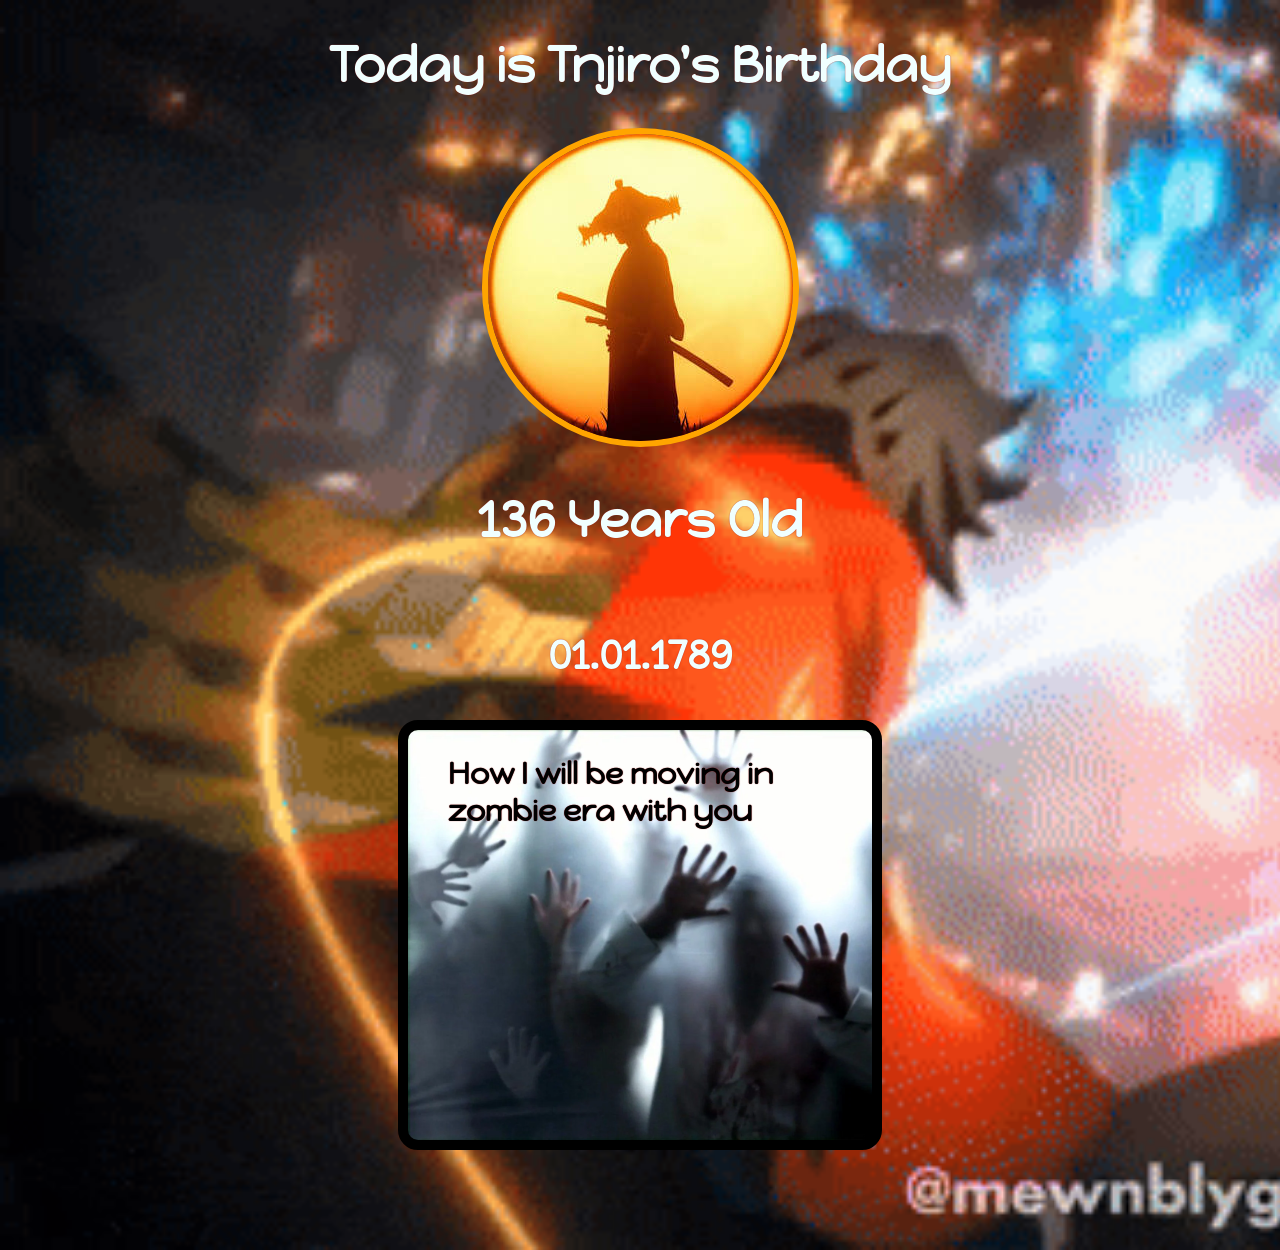
==== Birthday_gif/index.html @ 7051472b "Birthday" ====
<!DOCTYPE html>
<html>
    <head>
        <link rel="stylesheet" href="styles.css">
        <link rel="preconnect" href="https://fonts.googleapis.com">
        <link rel="preconnect" href="https://fonts.gstatic.com" crossorigin>
        <link href="https://fonts.googleapis.com/css2?family=Happy+Monkey&family=Orbitron:wght@400..900&display=swap" rel="stylesheet">

    </head>

    <body>
        <div class="profile"> 
            <h1>Today is Tnjiro's Birthday</h1>
            <img class="avtar" src="images/warrior_avtar.png" alt="Avtar of Nick">
            <h2>136 Years Old</h2>
            <p>01.01.1789</p>
        </div>

        <div class="room">
            <h1 class="tab">How I will be moving in zombie era with you </h1>
        </div>

    </body>

</html>
---- Birthday_gif/styles.css ----
body {
    margin: 0;
    display: flex;
    flex-direction: column;
    align-items: center;
    justify-content: center;
    font-family: "Happy Monkey";
    font-weight: 400;
    font-style: normal;
    background-image: url("images/demon_slayer.gif");
    background-size: cover;
    flex:1;
    margin-bottom: 100px;
}


.profile {
    display: flex;
    flex-direction: column;
    align-items: center;
    justify-content: center;
}

.avtar {
    border-radius: 200px;
    border: 6px solid orange;
}

h1, h2, p {
    font-size: 50px;
    color: azure;
    text-shadow: 0 0  1px rgba(156, 3, 3, 0.825);
}

p {
    font-size: 40px;
    font-weight: 1000;
}

.room_img {
    border: 5px solid black;
    width: 50% ;
}

.room:hover {

    background-image: url("images/room.webp");


}

.room {
    font-size: 2px;
    display: flex;
    flex-direction: column;
    align-items: center;
    justify-content: start;
    background-image: url("images/zombie.webp");
    background-size: cover;
    padding: 5px 40px;
    border: 10px solid black;
    border-radius: 20px;
    height: 400px;
    width: 30%;

}

.tab {
    font-size: 30px;
    color: black;
    font-weight: bolder;
}
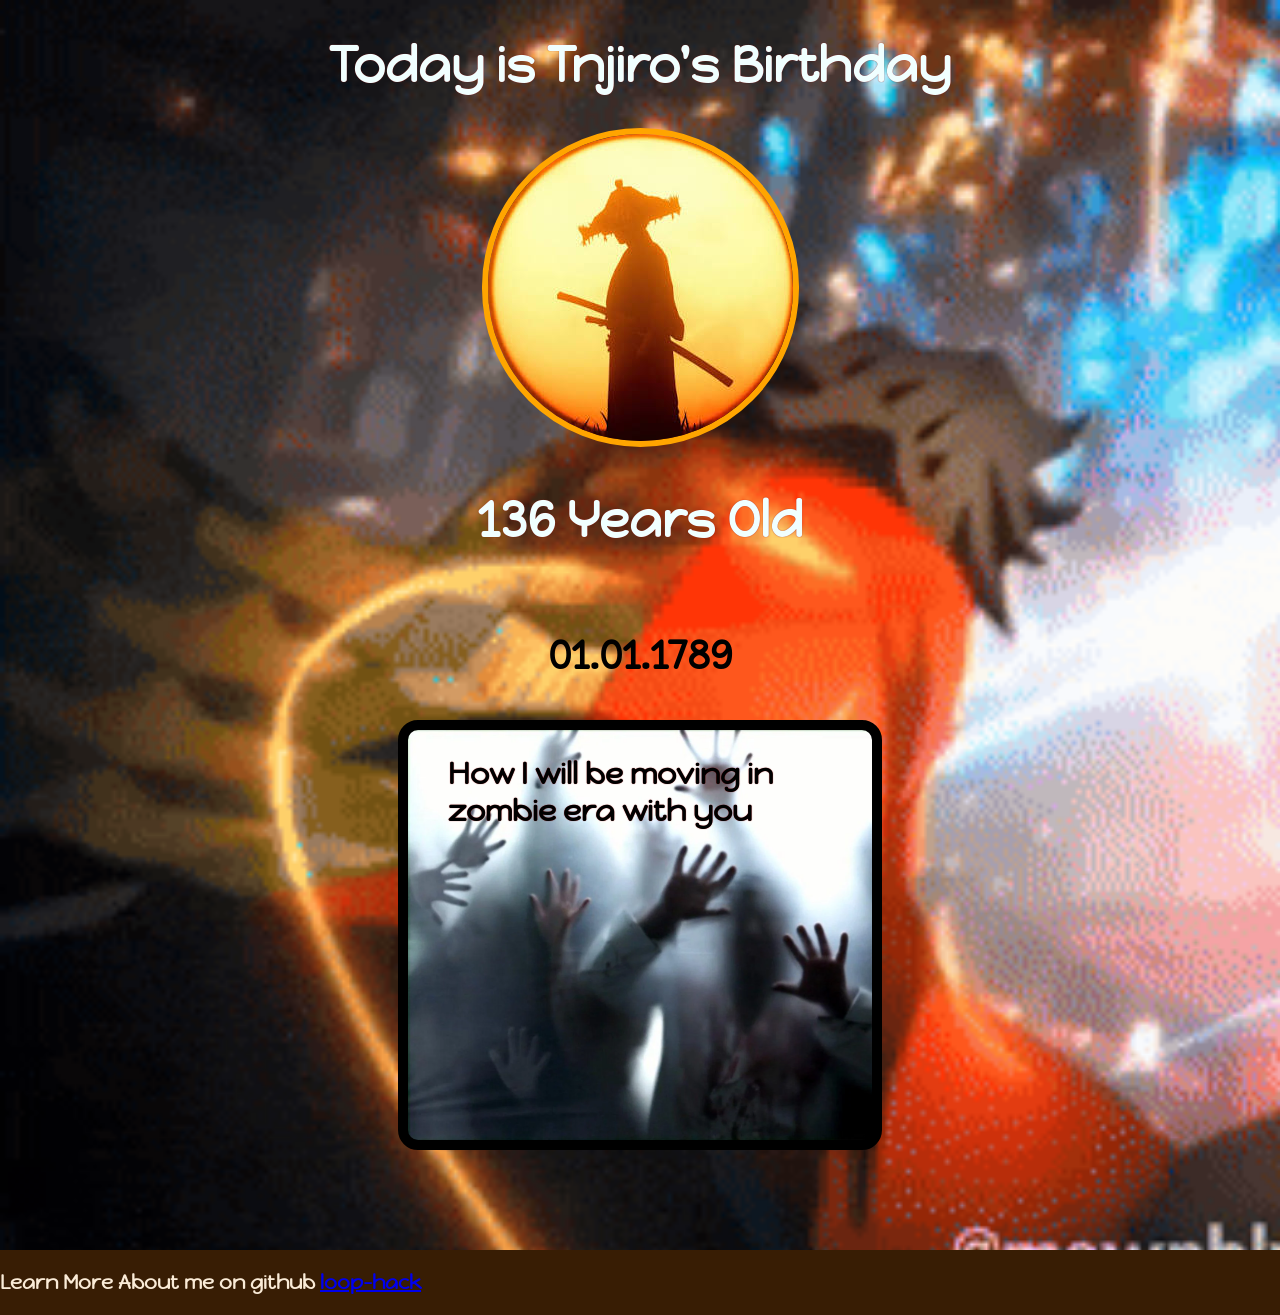
==== commit 1cf637d4: "fixing footer" ====
--- a/Birthday_gif/index.html
+++ b/Birthday_gif/index.html
@@ -20,6 +20,10 @@
             <h1 class="tab">How I will be moving in zombie era with you </h1>
         </div>
 
+        <div class="footer">
+            <p class="footer-text">Learn More About me on github <a href="https://github.com/loop-hack">loop-hack</a> </p>
+        </div>
+
     </body>
 
 </html>
--- a/Birthday_gif/styles.css
+++ b/Birthday_gif/styles.css
@@ -10,7 +10,6 @@
     background-image: url("images/demon_slayer.gif");
     background-size: cover;
     flex:1;
-    margin-bottom: 100px;
 }
 
 
@@ -26,7 +25,7 @@
     border: 6px solid orange;
 }
 
-h1, h2, p {
+h1, h2 {
     font-size: 50px;
     color: azure;
     text-shadow: 0 0  1px rgba(156, 3, 3, 0.825);
@@ -69,4 +68,18 @@
     font-size: 30px;
     color: black;
     font-weight: bolder;
+}
+
+.footer {
+    font-size: 20px;
+    margin-bottom: 0;
+    background-color: rgb(56, 29, 4);
+    width: 100%;
+    margin-top: 100px;
+}
+
+.footer-text {
+    height: min-content;
+    font-size: 20px;
+    color: antiquewhite;
 }
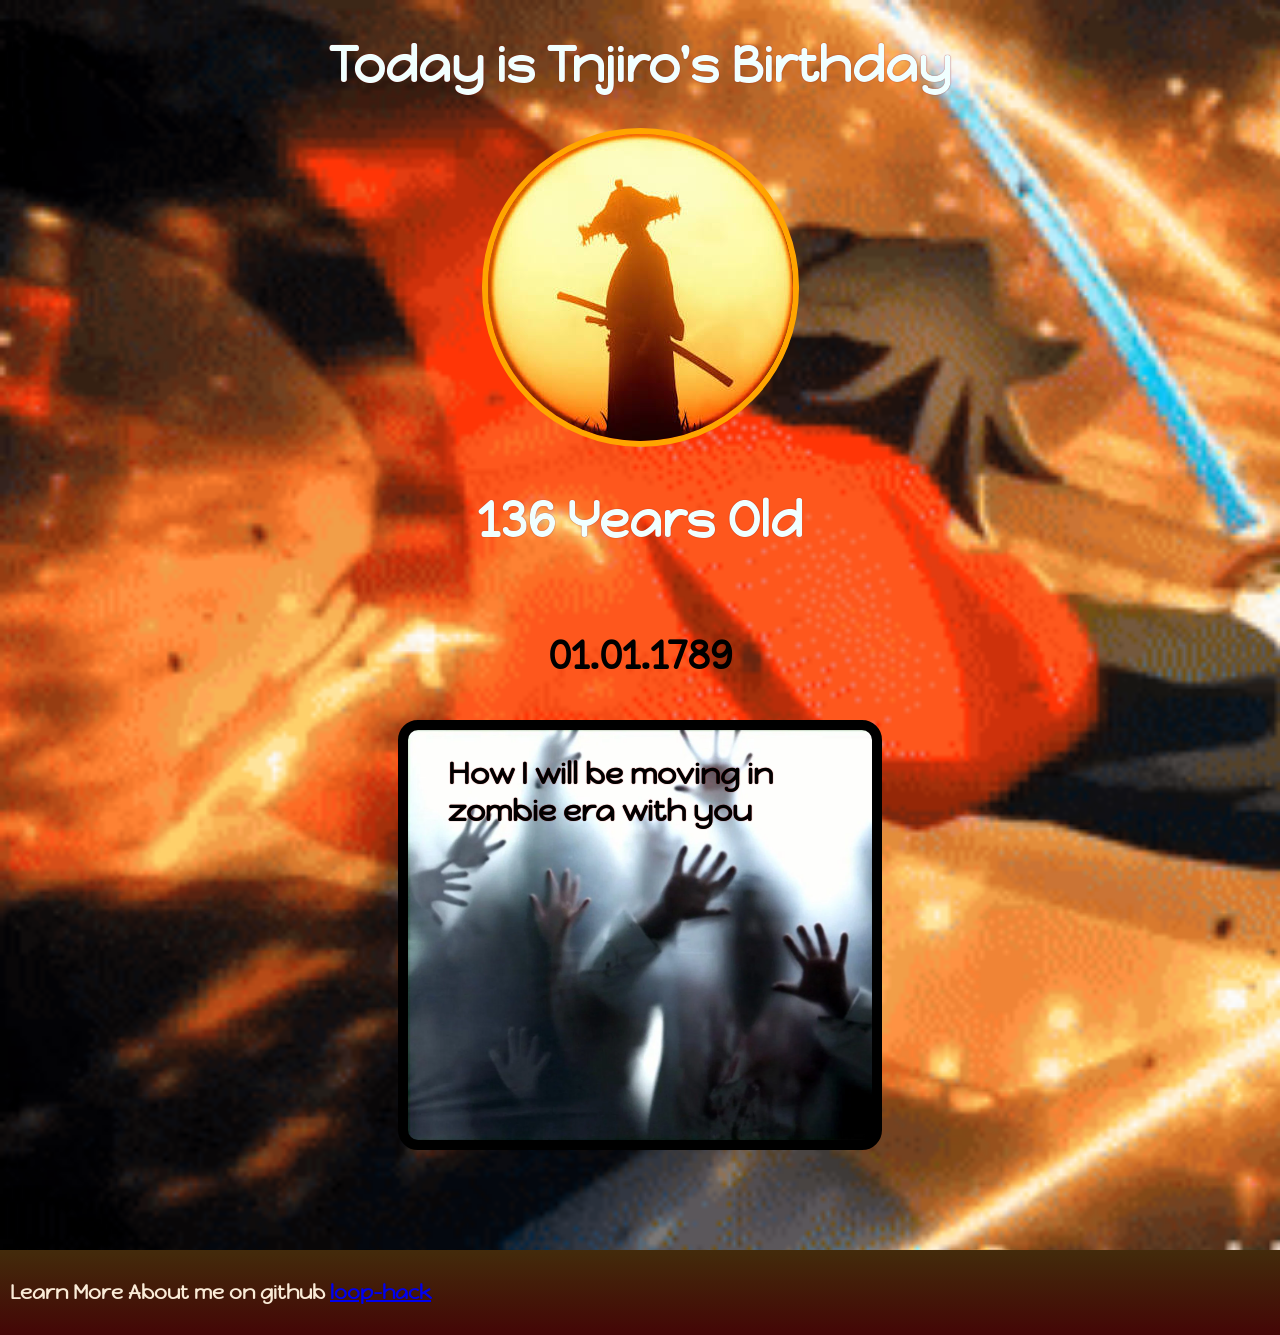
==== commit 21c15ac0: "gradient" ====
--- a/Birthday_gif/index.html
+++ b/Birthday_gif/index.html
@@ -9,9 +9,9 @@
     </head>
 
     <body>
-        <div class="profile"> 
+        <div class="profile">
             <h1>Today is Tnjiro's Birthday</h1>
-            <img class="avtar" src="images/warrior_avtar.png" alt="Avtar of Nick">
+            <img class="avtar" src="images/warrior_avtar.png" alt="Avtar of Tanjiro">
             <h2>136 Years Old</h2>
             <p>01.01.1789</p>
         </div>
--- a/Birthday_gif/styles.css
+++ b/Birthday_gif/styles.css
@@ -76,9 +76,12 @@
     background-color: rgb(56, 29, 4);
     width: 100%;
     margin-top: 100px;
+    background: linear-gradient(#432b0b, #440606);
+
 }
 
 .footer-text {
+    padding:10px;
     height: min-content;
     font-size: 20px;
     color: antiquewhite;
